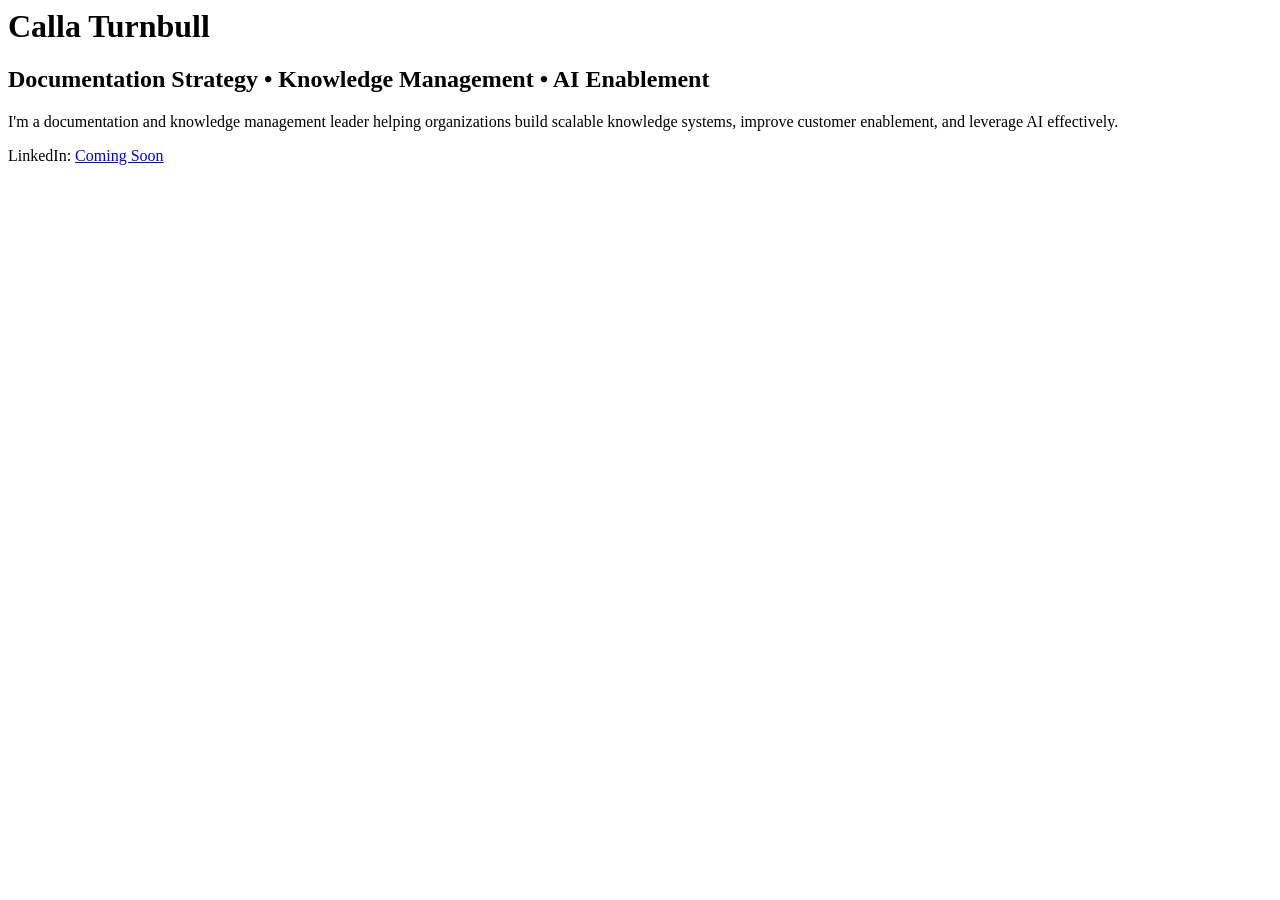
==== index.html @ eb1acf52 "Create index.html for personal webpage Initial HTML structure for Calla Turnbull's webpage." ====
</head>

<body>

<h1>Calla Turnbull</h1>

<h2>Documentation Strategy • Knowledge Management • AI Enablement</h2>

<p>
I'm a documentation and knowledge management leader helping organizations build scalable knowledge systems, improve customer enablement, and leverage AI effectively.
</p>

<p>
LinkedIn:
<a href="https://linkedin.com">Coming Soon</a>
</p>

</body>

</html>
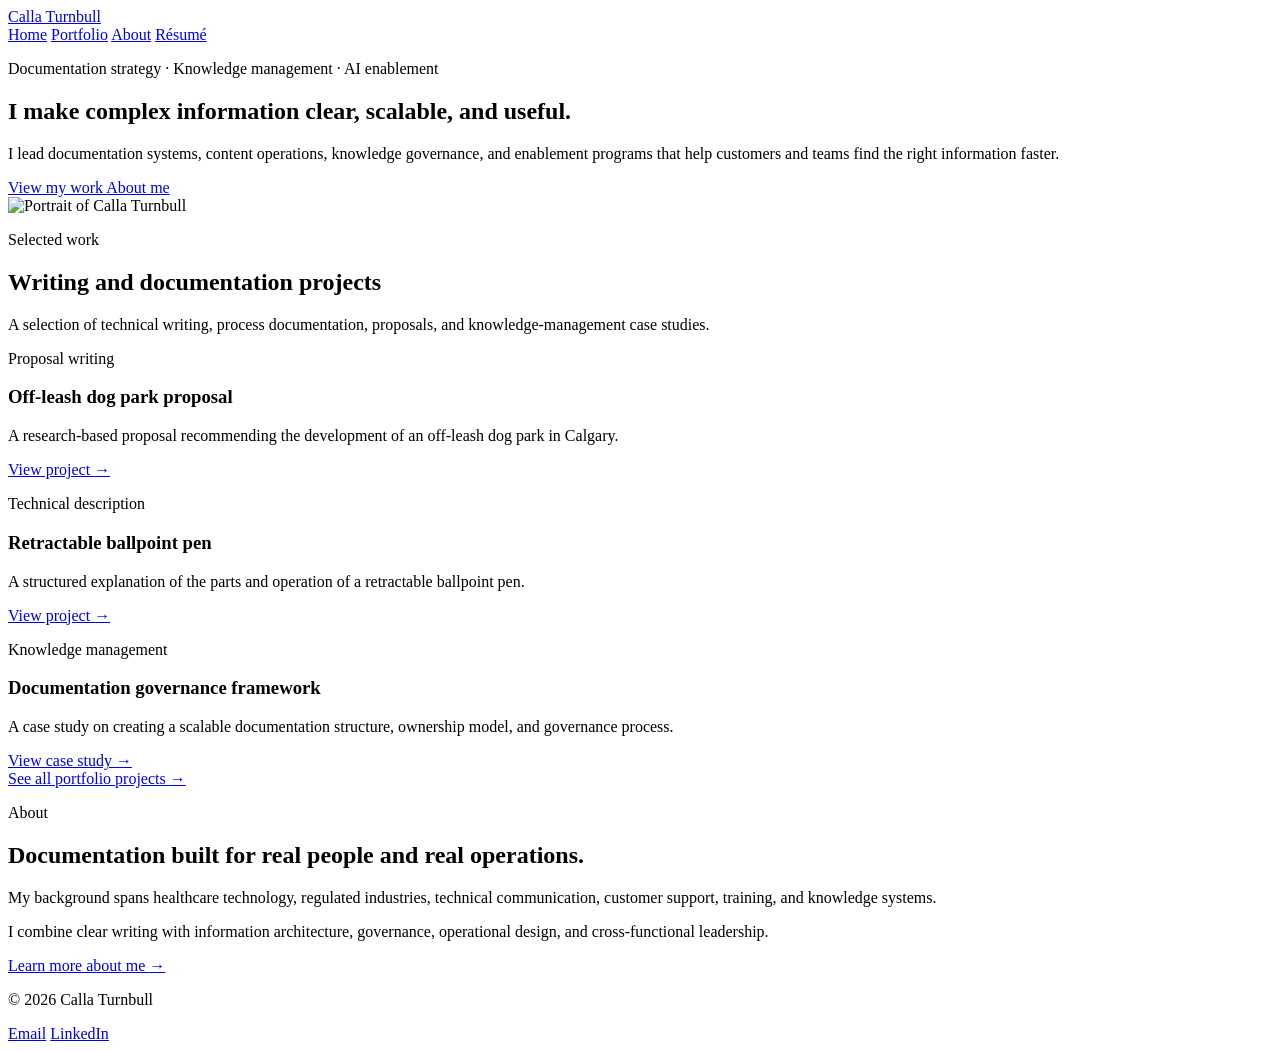
==== commit a0cd265a: "Create new portfolio homepage Updated the HTML structure and content for the portfolio site, includi" ====
--- a/index.html
+++ b/index.html
@@ -1,20 +1,173 @@
+<!DOCTYPE html>
+<html lang="en">
+<head>
+  <meta charset="UTF-8">
+
+  <meta
+    name="viewport"
+    content="width=device-width, initial-scale=1.0"
+  >
+
+  <meta
+    name="description"
+    content="The portfolio of Calla Turnbull, a documentation strategy and knowledge management leader."
+  >
+
+  <title>Calla Turnbull | Documentation Strategy & Knowledge Management</title>
+
+  <link rel="stylesheet" href="style.css">
 </head>
 
 <body>
+  <header class="site-header">
+    <a class="site-name" href="index.html">Calla Turnbull</a>
 
-<h1>Calla Turnbull</h1>
+    <nav class="site-nav" aria-label="Main navigation">
+      <a href="index.html">Home</a>
+      <a href="portfolio.html">Portfolio</a>
+      <a href="about.html">About</a>
+      <a href="resume.html">Résumé</a>
+    </nav>
+  </header>
 
-<h2>Documentation Strategy • Knowledge Management • AI Enablement</h2>
+  <main>
+    <section class="hero">
+      <div class="hero-content">
+        <p class="eyebrow">
+          Documentation strategy · Knowledge management · AI enablement
+        </p>
 
-<p>
-I'm a documentation and knowledge management leader helping organizations build scalable knowledge systems, improve customer enablement, and leverage AI effectively.
-</p>
+        <h1>I make complex information clear, scalable, and useful.</h1>
 
-<p>
-LinkedIn:
-<a href="https://linkedin.com">Coming Soon</a>
-</p>
+        <p class="hero-summary">
+          I lead documentation systems, content operations, knowledge
+          governance, and enablement programs that help customers and teams
+          find the right information faster.
+        </p>
 
+        <div class="button-group">
+          <a class="button button-primary" href="portfolio.html">
+            View my work
+          </a>
+
+          <a class="button button-secondary" href="about.html">
+            About me
+          </a>
+        </div>
+      </div>
+
+      <div class="hero-image">
+        <img
+          src="assets/images/profile.jpg"
+          alt="Portrait of Calla Turnbull"
+        >
+      </div>
+    </section>
+
+    <section class="section">
+      <div class="section-heading">
+        <p class="eyebrow">Selected work</p>
+        <h2>Writing and documentation projects</h2>
+
+        <p>
+          A selection of technical writing, process documentation, proposals,
+          and knowledge-management case studies.
+        </p>
+      </div>
+
+      <div class="project-grid">
+        <article class="project-card">
+          <div class="project-card-content">
+            <p class="project-type">Proposal writing</p>
+
+            <h3>Off-leash dog park proposal</h3>
+
+            <p>
+              A research-based proposal recommending the development of an
+              off-leash dog park in Calgary.
+            </p>
+
+            <a href="projects/dog-park-proposal.html">
+              View project <span aria-hidden="true">→</span>
+            </a>
+          </div>
+        </article>
+
+        <article class="project-card">
+          <div class="project-card-content">
+            <p class="project-type">Technical description</p>
+
+            <h3>Retractable ballpoint pen</h3>
+
+            <p>
+              A structured explanation of the parts and operation of a
+              retractable ballpoint pen.
+            </p>
+
+            <a href="projects/ballpoint-pen.html">
+              View project <span aria-hidden="true">→</span>
+            </a>
+          </div>
+        </article>
+
+        <article class="project-card project-card-featured">
+          <div class="project-card-content">
+            <p class="project-type">Knowledge management</p>
+
+            <h3>Documentation governance framework</h3>
+
+            <p>
+              A case study on creating a scalable documentation structure,
+              ownership model, and governance process.
+            </p>
+
+            <a href="projects/knowledge-governance.html">
+              View case study <span aria-hidden="true">→</span>
+            </a>
+          </div>
+        </article>
+      </div>
+
+      <div class="section-action">
+        <a class="text-link" href="portfolio.html">
+          See all portfolio projects <span aria-hidden="true">→</span>
+        </a>
+      </div>
+    </section>
+
+    <section class="section about-preview">
+      <div>
+        <p class="eyebrow">About</p>
+
+        <h2>Documentation built for real people and real operations.</h2>
+      </div>
+
+      <div>
+        <p>
+          My background spans healthcare technology, regulated industries,
+          technical communication, customer support, training, and knowledge
+          systems.
+        </p>
+
+        <p>
+          I combine clear writing with information architecture, governance,
+          operational design, and cross-functional leadership.
+        </p>
+
+        <a class="text-link" href="about.html">
+          Learn more about me <span aria-hidden="true">→</span>
+        </a>
+      </div>
+    </section>
+  </main>
+
+  <footer class="site-footer">
+    <p>© 2026 Calla Turnbull</p>
+
+    <div class="footer-links">
+      <a href="mailto:callaturnbull@gmail.com">Email</a>
+      <a href="https://www.linkedin.com/in/calla-turnbull-42857639/">LinkedIn</a>
+    </div>
+  </footer>
 </body>
-
 </html>
